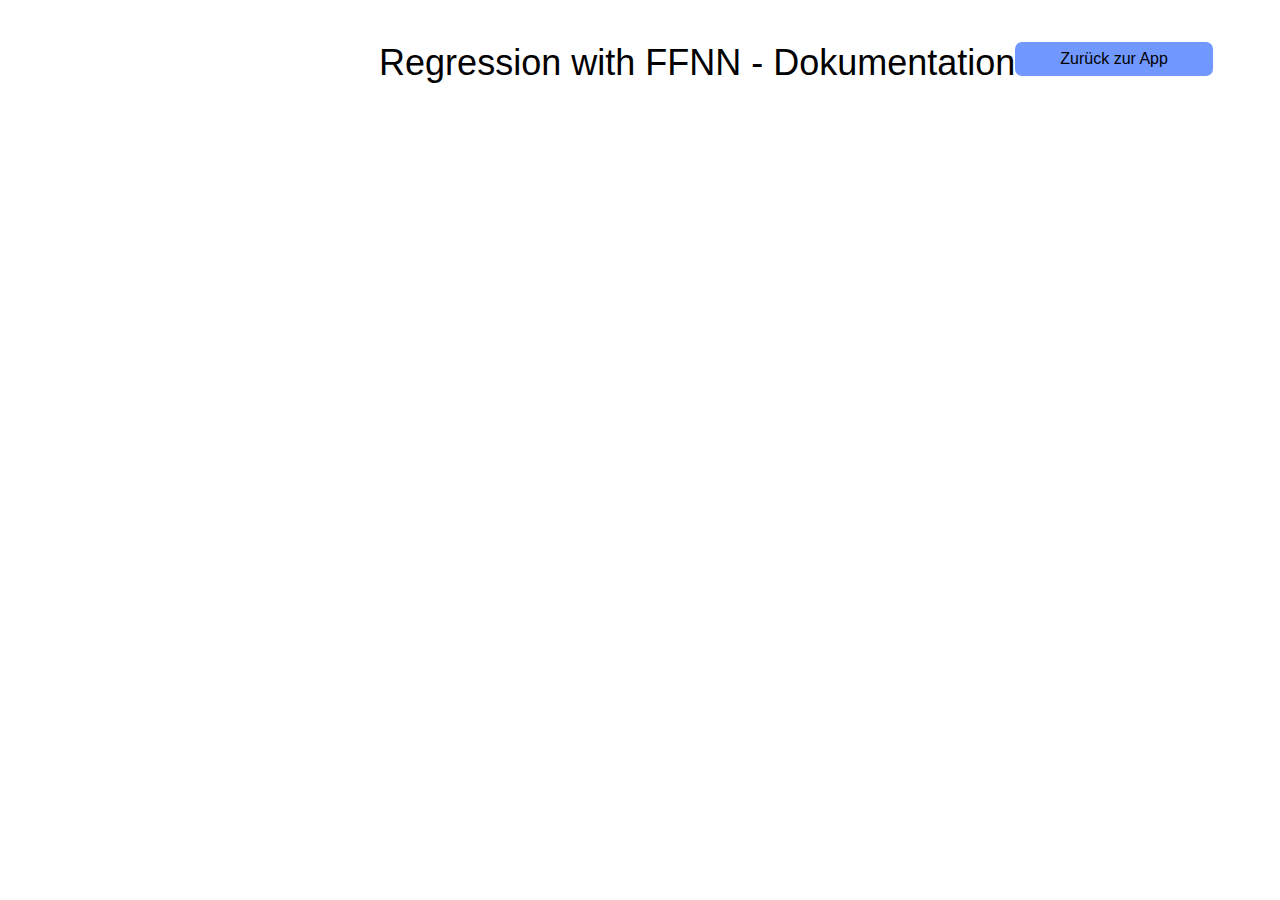
==== Documentation.html @ 9d25f86e "first commit" ====
<!DOCTYPE html>
<html>
    <head>
        <!-- add style sheet -->
        <link rel="stylesheet" href="style.css">
    </head>
    <body>
        <div class="dokumentation">
            <header class="nav-nav-header">
              <div class="frame-2">
                <div class="regression-with-ffnn">
                  Regression with FFNN - Dokumentation
                </div>
              </div>
              <a href="/">
                <button>
                  <div class="label">Zurück zur App</div>
                </button>
              </a>
            </header>
          </div>        
    </body>
</html>
---- style.css ----
.index,
.index * {
  box-sizing: border-box;
}

.index {
  background: #ffffff;
  padding: 0px 0px 63px 0px;
  display: flex;
  flex-direction: column;
  align-items: center;
  justify-content: center;
  width: 100%;
  position: relative;
  overflow: hidden;
}
.nav-nav-header {
  padding: 34px 32px 34px 32px;
  display: flex;
  flex-direction: row;
  gap: 0px;
  align-items: center;
  justify-content: center;
  flex-shrink: 0;
  width: 1512px;
  position: relative;
}
.title {
  display: flex;
  flex-direction: column;
  gap: 10px;
  align-items: center;
  justify-content: flex-start;
  flex: 1;
  position: relative;
}
.regression-with-ffnn {
  color: #000000;
  text-align: center;
  font: 400 36px "Inter", sans-serif;
  position: relative;
  align-self: stretch;
  height: 34px;
}


button {
  background: #7198ff;
  border-radius: 7px!important;
  padding: 8px 45px 8px 45px;
  display: flex;
  flex-direction: row;
  gap: 10px;
  align-items: center;
  justify-content: center;
  flex-shrink: 0;
  position: relative;
  border: none;
}

a {
  text-decoration:none!important;	
}

button:disabled{
  background: #c5d5ff;
}

.label {
  color: #000000;
  text-align: center;
  font: 400 16px "Inter", sans-serif;
  position: relative;
}
.training {
  margin: -1px 0 0 0;
  background: linear-gradient(
    180deg,
    rgba(207, 220, 255, 1) 0%,
    rgba(208, 221, 255, 0.53) 81.25%,
    rgba(255, 255, 255, 0) 100%
  );
  padding: 0px 0px 80px 0px;
  display: flex;
  flex-direction: column;
  gap: 55px;
  align-items: center;
  justify-content: flex-start;
  flex-shrink: 0;
  position: relative;
}
.title2 {
  padding: 10px;
  display: flex;
  flex-direction: column;
  gap: 10px;
  align-items: flex-start;
  justify-content: flex-start;
  flex-shrink: 0;
  width: 100%;
  position: relative;
}
.heading-5 {
  flex-shrink: 0;
  width: 1500px;
  height: 34px;
  position: relative;
}
.heading-1 {
  color: #000000;
  text-align: center;
  font: 400 36px "Inter", sans-serif;
  position: absolute;
  left: 0px;
  top: 0px;
  width: 1500px;
  height: 34px;
}
.input-training {
  display: flex;
  flex-direction: column;
  gap: 23px;
  align-items: center;
  justify-content: center;
  flex-shrink: 0;
  position: relative;
}
.title3 {
  display: flex;
  flex-direction: row;
  gap: 10px;
  align-items: center;
  justify-content: center;
  align-self: stretch;
  flex-shrink: 0;
  position: relative;
}
.heading-2 {
  color: #000000;
  text-align: left;
  font: 400 24px "Inter", sans-serif;
  position: relative;
  flex: 1;
}
.trainingsdaten {
  display: flex;
  flex-direction: column;
  gap: 9px;
  align-items: flex-start;
  justify-content: flex-start;
  flex-shrink: 0;
  position: relative;
}
.input-input-item {
  padding: 0px 0px 0px 15px;
  display: flex;
  flex-direction: row;
  gap: 29px;
  align-items: center;
  justify-content: center;
  flex-shrink: 0;
  position: relative;
}

#testPlot{
  height: 500px;;
}

.input-slider p{
  margin: auto;
}

.input-label {
  display: flex;
  flex-direction: row;
  gap: 10px;
  align-items: center;
  justify-content: flex-start;
  flex-shrink: 0;
  width: 177px;
  position: relative;
}
.text {
  color: #000000;
  text-align: left;
  font: 400 14px "Inter", sans-serif;
  position: relative;
}
.input-slider {
  flex-shrink: 0;
  width: 206px;
  height: 21px;
  position: relative;
  display: flex;
  gap: 10px;
}
.rectangle-11 {
  background: #838383;
  width: 206px;
  height: 4px;
  position: absolute;
  left: 0px;
  top: 8px;
}
.ellipse-1 {
  background: #7198ff;
  border-radius: 50%;
  width: 21px;
  height: 21px;
  position: absolute;
  left: 13px;
  top: 0px;
}
.diagram {
  flex-shrink: 0;
  width: 700px;
  position: relative;
}
.rectangle-13 {
  background: #d9d9d9;
  width: 292px;
  height: 202px;
  position: absolute;
  left: 0px;
  top: 0px;
}
.heading-4 {
  display: flex;
  flex-direction: row;
  gap: 10px;
  align-items: center;
  justify-content: center;
  flex-shrink: 0;
  width: 611px;
  position: relative;
}
.frame-4 {
  display: flex;
  flex-direction: column;
  gap: 15px;
  align-items: flex-end;
  justify-content: flex-start;
  flex-shrink: 0;
  position: relative;
}
.input-dropdown {
  border-radius: 25px;
  display: flex;
  flex-direction: column;
  gap: 10px;
  align-items: flex-start;
  justify-content: flex-start;
  flex-shrink: 0;
  position: relative;
}
select {
  background: #acc3ff;
  border-radius: 5px;
  flex-shrink: 0;
  width: 206px;
  height: 24px;
  position: relative;
}
.fitting-slider {
  display: flex;
  flex-direction: column;
  gap: 23px;
  align-items: center;
  justify-content: flex-start;
  flex-shrink: 0;
  position: relative;
}
.fitting-slider-labels {
  display: flex;
  flex-direction: row;
  gap: 177px;
  align-items: flex-start;
  justify-content: flex-start;
  flex-shrink: 0;
  position: relative;
}
.text-primary {
  display: flex;
  flex-direction: row;
  gap: 10px;
  align-items: center;
  justify-content: center;
  flex-shrink: 0;
  position: relative;
}
.fitting-slider2 {
  background: linear-gradient(
    90deg,
    rgba(243, 94, 94, 1) 0%,
    rgba(148, 220, 151, 1) 50.20874738693237%,
    rgba(35, 55, 239, 1) 100%
  );
  flex-shrink: 0;
  width: 598px;
  height: 18px;
  position: relative;
}
.test {
  margin: -1px 0 0 0;
  display: flex;
  flex-direction: column;
  gap: 47px;
  align-items: center;
  justify-content: flex-start;
  flex-shrink: 0;
  width: 100%;
  position: relative;
}
.sektion-titel {
  padding: 10px;
  display: flex;
  flex-direction: column;
  gap: 10px;
  align-items: flex-start;
  justify-content: flex-start;
  flex-shrink: 0;
  position: relative;
}
.heading-6 {
  flex-shrink: 0;
  width: 100%;
  height: 34px;
  position: relative;
}
.heading-12 {
  color: #000000;
  text-align: center;
  font: 400 36px "Inter", sans-serif;
  left: 0px;
  top: 0px;
  width: 100%;
  height: 34px;
}
.frame-7 {
  display: flex;
  flex-direction: row;
  align-items: center;
  justify-content: space-between;
  flex-shrink: 0;
  width: 818px;
  position: relative;
}
.text-heading-2 {
  display: flex;
  flex-direction: row;
  gap: 10px;
  align-items: center;
  justify-content: center;
  flex: 1;
  position: relative;
}
.heading-22 {
  color: #000000;
  text-align: left;
  font: 400 24px "Inter", sans-serif;
  position: relative;
}
.text-heading-22 {
  display: flex;
  flex-direction: row;
  gap: 10px;
  align-items: center;
  justify-content: center;
  flex-shrink: 0;
  position: relative;
}
.frame-1 {
  display: flex;
  flex-direction: row;
  gap: 34px;
  align-items: flex-start;
  justify-content: flex-start;
  flex-shrink: 0;
  width: 837px;
  position: relative;
}
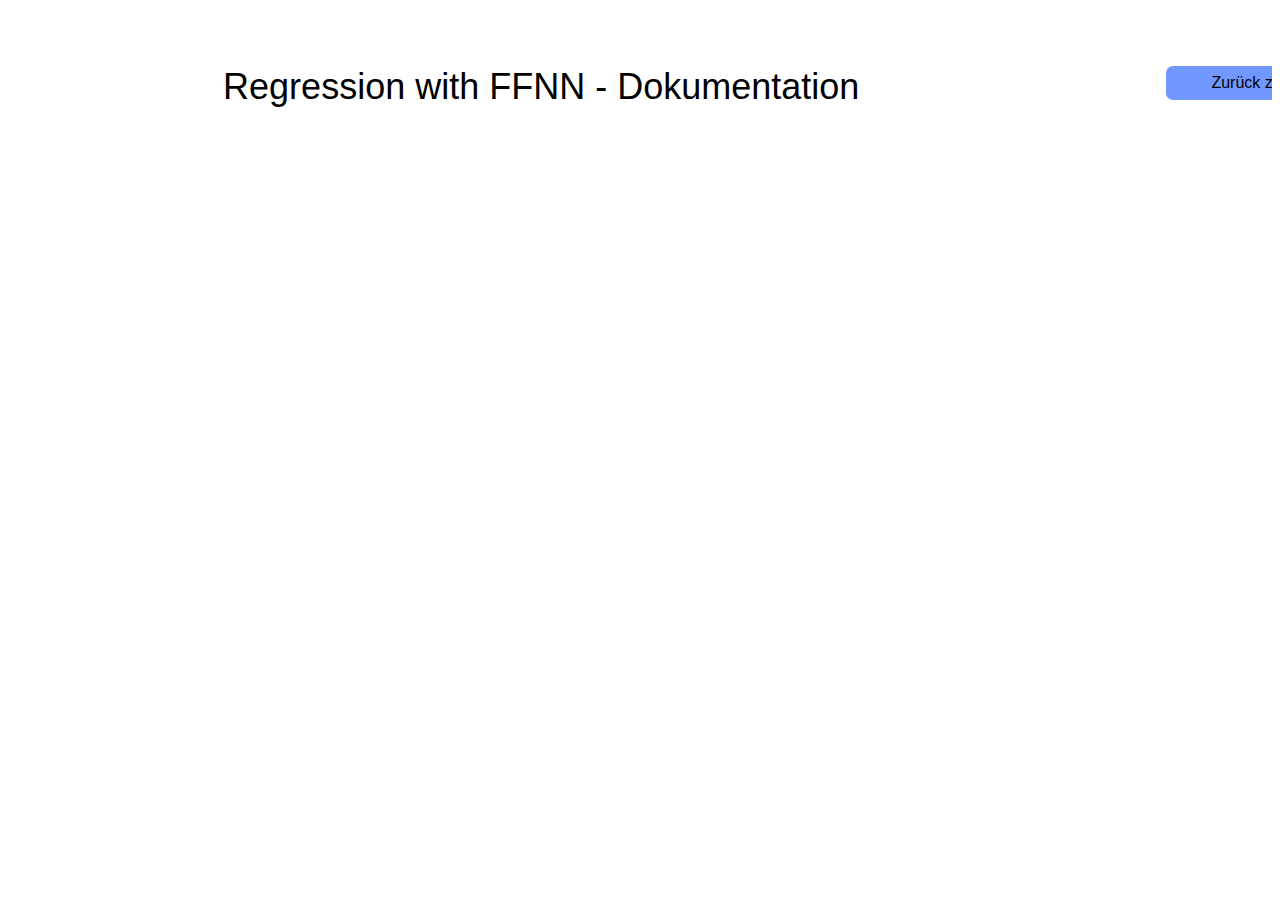
==== commit a2c73ba6: "save and load parameters" ====
--- a/Documentation.html
+++ b/Documentation.html
@@ -5,12 +5,12 @@
         <link rel="stylesheet" href="style.css">
     </head>
     <body>
-        <div class="dokumentation">
+        <div class="index">
             <header class="nav-nav-header">
-              <div class="frame-2">
-                <div class="regression-with-ffnn">
+              <div class="title">
+                <h1>
                   Regression with FFNN - Dokumentation
-                </div>
+              </h1>
               </div>
               <a href="/">
                 <button>
--- a/style.css
+++ b/style.css
@@ -1,382 +1,322 @@
-.index,
-.index * {
-  box-sizing: border-box;
+.index,.index *{
+  box-sizing:border-box
+}
+.index{
+  background:#fff;
+  padding:0 0 63px 0;
+  display:flex;
+  flex-direction:column;
+  align-items:center;
+  justify-content:center;
+  width:100%;
+  position:relative;
+  overflow:hidden
+}
+.nav-nav-header{
+  padding:34px 32px 34px 32px;
+  display:flex;
+  flex-direction:row;
+  gap:0;
+  align-items:center;
+  justify-content:center;
+  flex-shrink:0;
+  width:1512px;
+  position:relative
+}
+.title{
+  display:flex;
+  flex-direction:column;
+  gap:10px;
+  align-items:center;
+  justify-content:flex-start;
+  flex:1;
+  position:relative
+}
+h1{
+  color:#000;
+  text-align:center;
+  font:400 36px Inter,sans-serif;
+  position:relative;
+  align-self:stretch;
+  height:34px
+}
+button{
+  background:#7198ff;
+  border-radius:7px!important;
+  padding:8px 45px 8px 45px;
+  display:flex;
+  flex-direction:row;
+  gap:10px;
+  align-items:center;
+  justify-content:center;
+  flex-shrink:0;
+  position:relative;
+  border:none
+}
+.active{
+  outline: #ff8419 solid 5px!important;
 }
 
-.index {
-  background: #ffffff;
-  padding: 0px 0px 63px 0px;
-  display: flex;
-  flex-direction: column;
-  align-items: center;
-  justify-content: center;
-  width: 100%;
-  position: relative;
-  overflow: hidden;
-}
-.nav-nav-header {
-  padding: 34px 32px 34px 32px;
-  display: flex;
-  flex-direction: row;
-  gap: 0px;
-  align-items: center;
-  justify-content: center;
-  flex-shrink: 0;
-  width: 1512px;
-  position: relative;
-}
-.title {
-  display: flex;
-  flex-direction: column;
-  gap: 10px;
-  align-items: center;
-  justify-content: flex-start;
-  flex: 1;
-  position: relative;
-}
-.regression-with-ffnn {
-  color: #000000;
-  text-align: center;
-  font: 400 36px "Inter", sans-serif;
-  position: relative;
-  align-self: stretch;
-  height: 34px;
-}
-
-
-button {
-  background: #7198ff;
-  border-radius: 7px!important;
-  padding: 8px 45px 8px 45px;
-  display: flex;
-  flex-direction: row;
-  gap: 10px;
-  align-items: center;
-  justify-content: center;
-  flex-shrink: 0;
-  position: relative;
-  border: none;
-}
-
-a {
-  text-decoration:none!important;	
-}
-
+a{
+  text-decoration:none!important
+}
 button:disabled{
-  background: #c5d5ff;
-}
-
-.label {
-  color: #000000;
-  text-align: center;
-  font: 400 16px "Inter", sans-serif;
-  position: relative;
-}
-.training {
-  margin: -1px 0 0 0;
-  background: linear-gradient(
-    180deg,
-    rgba(207, 220, 255, 1) 0%,
-    rgba(208, 221, 255, 0.53) 81.25%,
-    rgba(255, 255, 255, 0) 100%
-  );
-  padding: 0px 0px 80px 0px;
-  display: flex;
-  flex-direction: column;
-  gap: 55px;
-  align-items: center;
-  justify-content: flex-start;
-  flex-shrink: 0;
-  position: relative;
-}
-.title2 {
-  padding: 10px;
-  display: flex;
-  flex-direction: column;
-  gap: 10px;
-  align-items: flex-start;
-  justify-content: flex-start;
-  flex-shrink: 0;
-  width: 100%;
-  position: relative;
-}
-.heading-5 {
-  flex-shrink: 0;
-  width: 1500px;
-  height: 34px;
-  position: relative;
-}
-.heading-1 {
-  color: #000000;
-  text-align: center;
-  font: 400 36px "Inter", sans-serif;
-  position: absolute;
-  left: 0px;
-  top: 0px;
-  width: 1500px;
-  height: 34px;
-}
-.input-training {
-  display: flex;
-  flex-direction: column;
-  gap: 23px;
-  align-items: center;
-  justify-content: center;
-  flex-shrink: 0;
-  position: relative;
-}
-.title3 {
-  display: flex;
-  flex-direction: row;
-  gap: 10px;
-  align-items: center;
-  justify-content: center;
-  align-self: stretch;
-  flex-shrink: 0;
-  position: relative;
-}
-.heading-2 {
-  color: #000000;
-  text-align: left;
-  font: 400 24px "Inter", sans-serif;
-  position: relative;
-  flex: 1;
-}
-.trainingsdaten {
-  display: flex;
-  flex-direction: column;
-  gap: 9px;
-  align-items: flex-start;
-  justify-content: flex-start;
-  flex-shrink: 0;
-  position: relative;
-}
-.input-input-item {
-  padding: 0px 0px 0px 15px;
-  display: flex;
-  flex-direction: row;
-  gap: 29px;
-  align-items: center;
-  justify-content: center;
-  flex-shrink: 0;
-  position: relative;
-}
-
+  background:#c5d5ff
+}
+.label{
+  color:#000;
+  text-align:center;
+  font:400 16px Inter,sans-serif;
+  position:relative
+}
+.training{
+  margin:-1px 0 0 0;
+  background:linear-gradient(180deg,rgba(207,220,255,1) 0,rgba(208,221,255,.53) 81.25%,rgba(255,255,255,0) 100%);
+  padding:0 0 80px 0;
+  display:flex;
+  flex-direction:column;
+  gap:55px;
+  align-items:center;
+  justify-content:flex-start;
+  flex-shrink:0;
+  position:relative
+}
+.title2{
+  padding:10px;
+  display:flex;
+  flex-direction:column;
+  gap:10px;
+  align-items:flex-start;
+  justify-content:flex-start;
+  flex-shrink:0;
+  width:100%;
+  position:relative
+}
+.heading-5{
+  flex-shrink:0;
+  width:1500px;
+  height:34px;
+  position:relative
+}
+.heading-1{
+  color:#000;
+  text-align:center;
+  font:400 36px Inter,sans-serif;
+  position:absolute;
+  left:0;
+  top:0;
+  width:1500px;
+  height:34px
+}
+.input-training{
+  display:flex;
+  flex-direction:column;
+  gap:23px;
+  align-items:center;
+  justify-content:center;
+  flex-shrink:0;
+  position:relative
+}
+.title3{
+  display:flex;
+  flex-direction:row;
+  gap:10px;
+  align-items:center;
+  justify-content:center;
+  align-self:stretch;
+  flex-shrink:0;
+  position:relative
+}
+.heading-2{
+  color:#000;
+  text-align:left;
+  font:400 24px Inter,sans-serif;
+  position:relative;
+  flex:1
+}
+.trainingsdaten{
+  display:flex;
+  flex-direction:column;
+  gap:9px;
+  align-items:flex-start;
+  justify-content:flex-start;
+  flex-shrink:0;
+  position:relative
+}
+.input-input-item{
+  padding:0 0 0 15px;
+  display:flex;
+  flex-direction:row;
+  gap:29px;
+  align-items:center;
+  justify-content:center;
+  flex-shrink:0;
+  position:relative
+}
 #testPlot{
-  height: 500px;;
-}
-
+  height:500px
+}
 .input-slider p{
-  margin: auto;
-}
-
-.input-label {
-  display: flex;
-  flex-direction: row;
-  gap: 10px;
-  align-items: center;
-  justify-content: flex-start;
-  flex-shrink: 0;
-  width: 177px;
-  position: relative;
-}
-.text {
-  color: #000000;
-  text-align: left;
-  font: 400 14px "Inter", sans-serif;
-  position: relative;
-}
-.input-slider {
-  flex-shrink: 0;
-  width: 206px;
-  height: 21px;
-  position: relative;
-  display: flex;
-  gap: 10px;
-}
-.rectangle-11 {
-  background: #838383;
-  width: 206px;
-  height: 4px;
-  position: absolute;
-  left: 0px;
-  top: 8px;
-}
-.ellipse-1 {
-  background: #7198ff;
-  border-radius: 50%;
-  width: 21px;
-  height: 21px;
-  position: absolute;
-  left: 13px;
-  top: 0px;
-}
-.diagram {
-  flex-shrink: 0;
-  width: 700px;
-  position: relative;
-}
-.rectangle-13 {
-  background: #d9d9d9;
-  width: 292px;
-  height: 202px;
-  position: absolute;
-  left: 0px;
-  top: 0px;
-}
-.heading-4 {
-  display: flex;
-  flex-direction: row;
-  gap: 10px;
-  align-items: center;
-  justify-content: center;
-  flex-shrink: 0;
-  width: 611px;
-  position: relative;
-}
-.frame-4 {
-  display: flex;
-  flex-direction: column;
-  gap: 15px;
-  align-items: flex-end;
-  justify-content: flex-start;
-  flex-shrink: 0;
-  position: relative;
-}
-.input-dropdown {
-  border-radius: 25px;
-  display: flex;
-  flex-direction: column;
-  gap: 10px;
-  align-items: flex-start;
-  justify-content: flex-start;
-  flex-shrink: 0;
-  position: relative;
-}
-select {
-  background: #acc3ff;
-  border-radius: 5px;
-  flex-shrink: 0;
-  width: 206px;
-  height: 24px;
-  position: relative;
-}
-.fitting-slider {
-  display: flex;
-  flex-direction: column;
-  gap: 23px;
-  align-items: center;
-  justify-content: flex-start;
-  flex-shrink: 0;
-  position: relative;
-}
-.fitting-slider-labels {
-  display: flex;
-  flex-direction: row;
-  gap: 177px;
-  align-items: flex-start;
-  justify-content: flex-start;
-  flex-shrink: 0;
-  position: relative;
-}
-.text-primary {
-  display: flex;
-  flex-direction: row;
-  gap: 10px;
-  align-items: center;
-  justify-content: center;
-  flex-shrink: 0;
-  position: relative;
-}
-.fitting-slider2 {
-  background: linear-gradient(
-    90deg,
-    rgba(243, 94, 94, 1) 0%,
-    rgba(148, 220, 151, 1) 50.20874738693237%,
-    rgba(35, 55, 239, 1) 100%
-  );
-  flex-shrink: 0;
-  width: 598px;
-  height: 18px;
-  position: relative;
-}
-.test {
-  margin: -1px 0 0 0;
-  display: flex;
-  flex-direction: column;
-  gap: 47px;
-  align-items: center;
-  justify-content: flex-start;
-  flex-shrink: 0;
-  width: 100%;
-  position: relative;
-}
-.sektion-titel {
-  padding: 10px;
-  display: flex;
-  flex-direction: column;
-  gap: 10px;
-  align-items: flex-start;
-  justify-content: flex-start;
-  flex-shrink: 0;
-  position: relative;
-}
-.heading-6 {
-  flex-shrink: 0;
-  width: 100%;
-  height: 34px;
-  position: relative;
-}
-.heading-12 {
-  color: #000000;
-  text-align: center;
-  font: 400 36px "Inter", sans-serif;
-  left: 0px;
-  top: 0px;
-  width: 100%;
-  height: 34px;
-}
-.frame-7 {
-  display: flex;
-  flex-direction: row;
-  align-items: center;
-  justify-content: space-between;
-  flex-shrink: 0;
-  width: 818px;
-  position: relative;
-}
-.text-heading-2 {
-  display: flex;
-  flex-direction: row;
-  gap: 10px;
-  align-items: center;
-  justify-content: center;
-  flex: 1;
-  position: relative;
-}
-.heading-22 {
-  color: #000000;
-  text-align: left;
-  font: 400 24px "Inter", sans-serif;
-  position: relative;
-}
-.text-heading-22 {
-  display: flex;
-  flex-direction: row;
-  gap: 10px;
-  align-items: center;
-  justify-content: center;
-  flex-shrink: 0;
-  position: relative;
-}
-.frame-1 {
-  display: flex;
-  flex-direction: row;
-  gap: 34px;
-  align-items: flex-start;
-  justify-content: flex-start;
-  flex-shrink: 0;
-  width: 837px;
-  position: relative;
-}
-
+  margin:auto
+}
+.input-label{
+  display:flex;
+  flex-direction:row;
+  gap:10px;
+  align-items:center;
+  justify-content:flex-start;
+  flex-shrink:0;
+  width:177px;
+  position:relative
+}
+.text{
+  color:#000;
+  text-align:left;
+  font:400 14px Inter,sans-serif;
+  position:relative
+}
+.input-slider{
+  flex-shrink:0;
+  width:206px;
+  height:21px;
+  position:relative;
+  display:flex;
+  gap:10px
+}
+.diagram{
+  flex-shrink:0;
+  width:700px;
+  position:relative
+}
+.heading-4{
+  display:flex;
+  flex-direction:row;
+  gap:10px;
+  align-items:center;
+  justify-content:center;
+  flex-shrink:0;
+  width:611px;
+  position:relative
+}
+.frame-4{
+  display:flex;
+  flex-direction:column;
+  gap:15px;
+  align-items:flex-end;
+  justify-content:flex-start;
+  flex-shrink:0;
+  position:relative
+}
+.input-dropdown{
+  border-radius:25px;
+  display:flex;
+  flex-direction:column;
+  gap:10px;
+  align-items:flex-start;
+  justify-content:flex-start;
+  flex-shrink:0;
+  position:relative
+}
+select{
+  background:#acc3ff;
+  border-radius:5px;
+  flex-shrink:0;
+  width:206px;
+  height:24px;
+  position:relative
+}
+.fitting-slider{
+  display:flex;
+  flex-direction:column;
+  gap:23px;
+  align-items:center;
+  justify-content:flex-start;
+  flex-shrink:0;
+  position:relative
+}
+.fitting-slider2{
+  background:linear-gradient(90deg,rgba(243,94,94,1) 0,rgba(148,220,151,1) 50.20874738693237%,rgba(35,55,239,1) 100%);
+  flex-shrink:0;
+  width:598px;
+  height:18px;
+  position:relative
+}
+.test{
+  margin:-1px 0 0 0;
+  display:flex;
+  flex-direction:column;
+  gap:47px;
+  align-items:center;
+  justify-content:flex-start;
+  flex-shrink:0;
+  width:100%;
+  position:relative
+}
+.sektion-titel{
+  padding:10px;
+  display:flex;
+  flex-direction:column;
+  gap:10px;
+  align-items:flex-start;
+  justify-content:flex-start;
+  flex-shrink:0;
+  position:relative
+}
+.heading-6{
+  flex-shrink:0;
+  width:100%;
+  height:34px;
+  position:relative
+}
+.heading-12{
+  color:#000;
+  text-align:center;
+  font:400 36px Inter,sans-serif;
+  left:0;
+  top:0;
+  width:100%;
+  height:34px
+}
+.frame-7{
+  display:flex;
+  flex-direction:row;
+  align-items:center;
+  justify-content:space-between;
+  flex-shrink:0;
+  width:818px;
+  position:relative
+}
+.text-heading-2{
+  display:flex;
+  flex-direction:row;
+  gap:10px;
+  align-items:center;
+  justify-content:center;
+  flex:1;
+  position:relative
+}
+h2{
+  color:#000;
+  text-align:left;
+  font:400 24px Inter,sans-serif;
+  position:relative
+}
+.text-heading-22{
+  display:flex;
+  flex-direction:row;
+  gap:10px;
+  align-items:center;
+  justify-content:center;
+  flex-shrink:0;
+  position:relative
+}
+#model-buttons{
+  display:flex;
+  flex-direction:row;
+  gap:34px;
+  align-items:flex-start;
+  justify-content:flex-start;
+  flex-shrink:0;
+  width:837px;
+  position:relative
+}
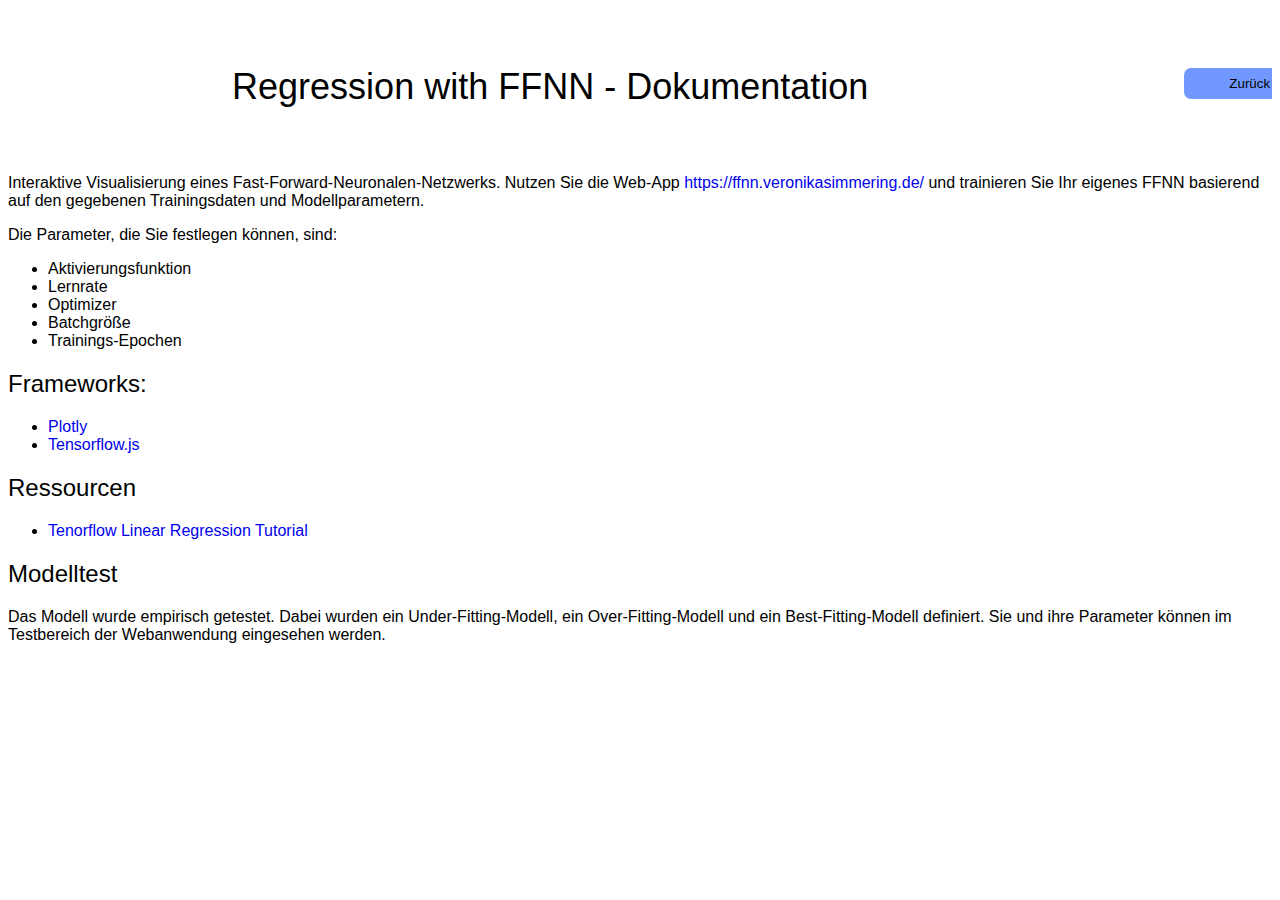
==== commit a8f078c7: "update docu" ====
--- a/Documentation.html
+++ b/Documentation.html
@@ -5,7 +5,7 @@
         <link rel="stylesheet" href="style.css">
     </head>
     <body>
-        <div class="index">
+        <main class="index">
             <header class="nav-nav-header">
               <div class="title">
                 <h1>
@@ -18,6 +18,31 @@
                 </button>
               </a>
             </header>
-          </div>        
+          </div> 
+        <div class="content">
+            <p>Interaktive Visualisierung eines Fast-Forward-Neuronalen-Netzwerks. Nutzen Sie die Web-App <a href="https://ffnn.veronikasimmering.de/">https://ffnn.veronikasimmering.de/</a> und trainieren Sie Ihr eigenes FFNN basierend auf den gegebenen Trainingsdaten und Modellparametern.</p>
+            <p>Die Parameter, die Sie festlegen können, sind:</p>
+            <ul>
+                <li>Aktivierungsfunktion</li>
+                <li>Lernrate</li>
+                <li>Optimizer</li>
+                <li>Batchgröße</li>
+                <li>Trainings-Epochen</li>
+            </ul>
+
+            <h2>Frameworks:</h2>
+            <ul>
+                <li><a href="https://plotly.com/">Plotly</a></li>
+                <li><a href="https://www.tensorflow.org/">Tensorflow.js</a></li>
+            </ul>
+
+            <h2>Ressourcen</h2>
+            <ul>
+                <li><a href="https://www.tensorflow.org/js/tutorials/training/linear_regression">Tenorflow Linear Regression Tutorial</a></li>
+            </ul>
+
+            <h2>Modelltest</h2>
+            <p>Das Modell wurde empirisch getestet. Dabei wurden ein Under-Fitting-Modell, ein Over-Fitting-Modell und ein Best-Fitting-Modell definiert. Sie und ihre Parameter können im Testbereich der Webanwendung eingesehen werden.</p>
+          </main>
     </body>
 </html>
--- a/style.css
+++ b/style.css
@@ -1,3 +1,10 @@
+body{
+    color:#000;
+    text-align:left;
+    font:400 16px Inter,sans-serif;
+    position:relative
+}
+
 .index,.index *{
   box-sizing:border-box
 }
@@ -51,9 +58,10 @@
   justify-content:center;
   flex-shrink:0;
   position:relative;
-  border:none
-}
-.active{
+  border:none;
+  margin: auto;
+}
+.selected{
   outline: #ff8419 solid 5px!important;
 }
 
@@ -62,12 +70,6 @@
 }
 button:disabled{
   background:#c5d5ff
-}
-.label{
-  color:#000;
-  text-align:center;
-  font:400 16px Inter,sans-serif;
-  position:relative
 }
 .training{
   margin:-1px 0 0 0;
@@ -111,9 +113,7 @@
 .input-training{
   display:flex;
   flex-direction:column;
-  gap:23px;
-  align-items:center;
-  justify-content:center;
+  gap:5px;
   flex-shrink:0;
   position:relative
 }
@@ -134,27 +134,30 @@
   position:relative;
   flex:1
 }
-.trainingsdaten{
-  display:flex;
-  flex-direction:column;
-  gap:9px;
-  align-items:flex-start;
-  justify-content:flex-start;
-  flex-shrink:0;
-  position:relative
+.training-inner{
+  display:flex;
+  flex-direction:row;
+  gap:30px;
 }
 .input-input-item{
-  padding:0 0 0 15px;
   display:flex;
   flex-direction:row;
   gap:29px;
   align-items:center;
-  justify-content:center;
   flex-shrink:0;
   position:relative
 }
 #testPlot{
-  height:500px
+  height:500px;
+  margin: 10px;
+}
+#info-box{
+  max-width: 700px;
+  transition: all 0.5s ease;
+}
+.flex{
+  display:flex;
+  gap: 10px;
 }
 .input-slider p{
   margin:auto
@@ -169,12 +172,6 @@
   width:177px;
   position:relative
 }
-.text{
-  color:#000;
-  text-align:left;
-  font:400 14px Inter,sans-serif;
-  position:relative
-}
 .input-slider{
   flex-shrink:0;
   width:206px;
@@ -202,7 +199,7 @@
   display:flex;
   flex-direction:column;
   gap:15px;
-  align-items:flex-end;
+  align-items:baseline;
   justify-content:flex-start;
   flex-shrink:0;
   position:relative
@@ -320,3 +317,6 @@
   width:837px;
   position:relative
 }
+.info{
+  display:none;
+}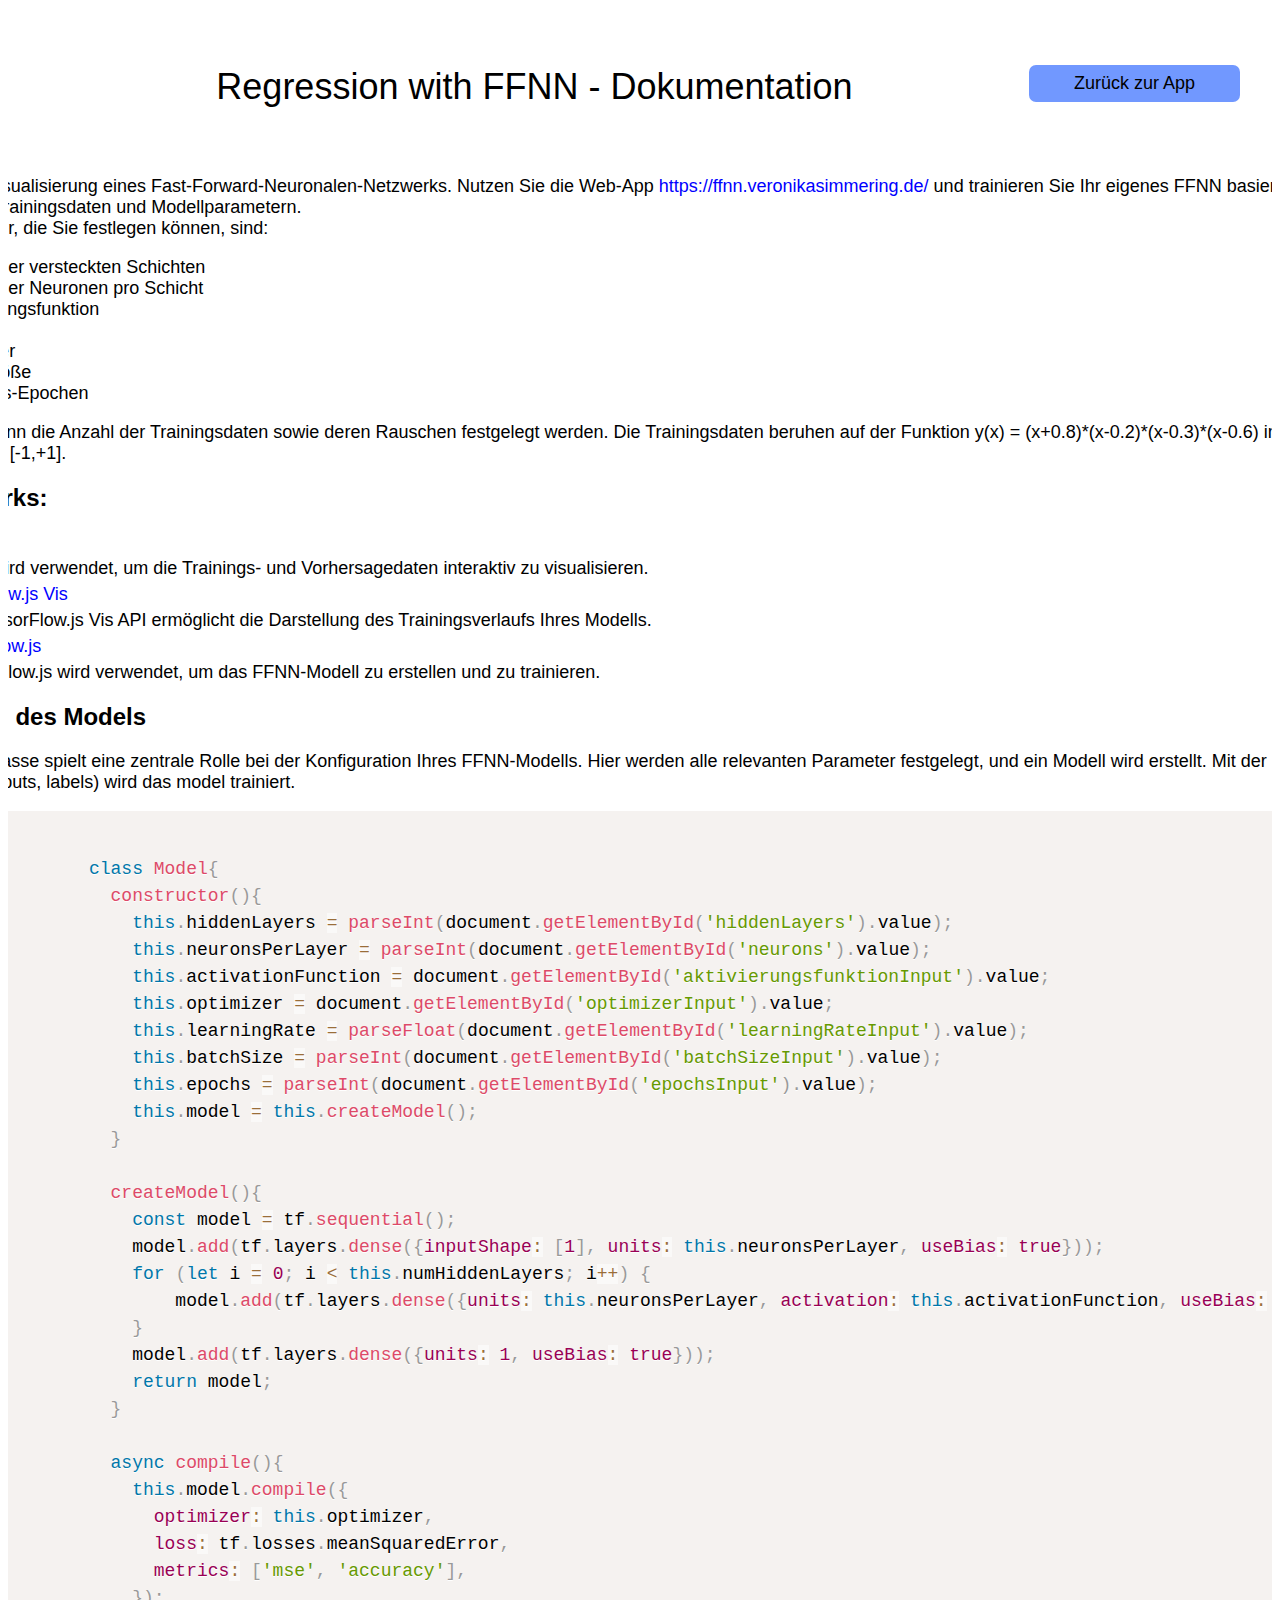
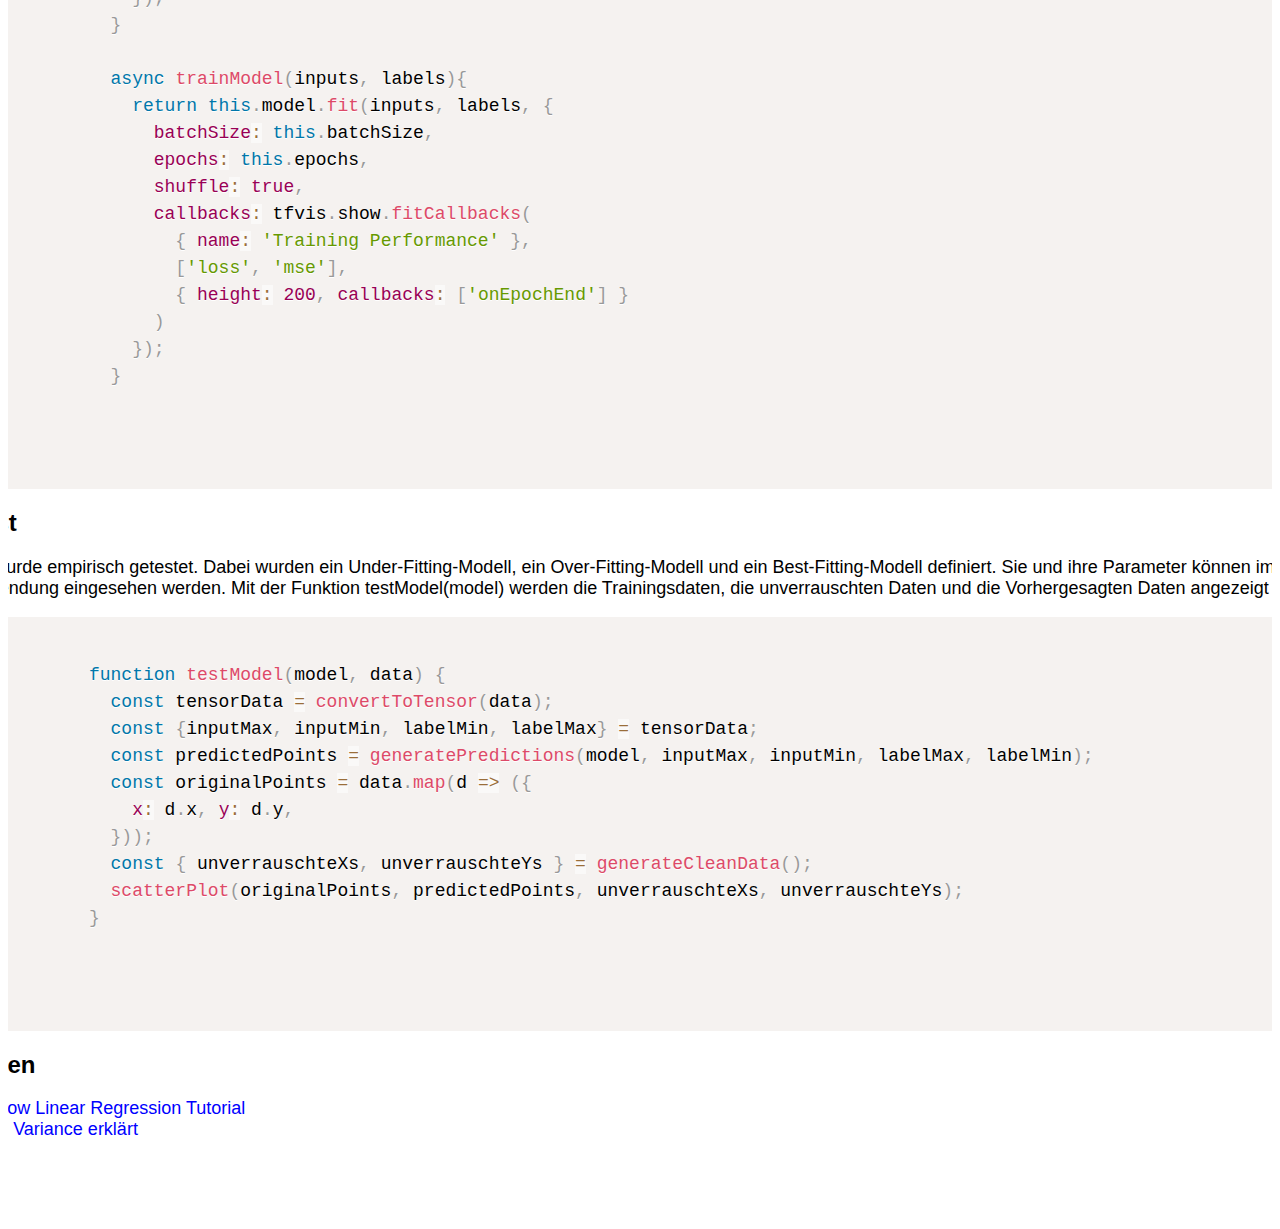
==== commit 7fc48a3d: "documentations" ====
--- a/Documentation.html
+++ b/Documentation.html
@@ -3,6 +3,7 @@
     <head>
         <!-- add style sheet -->
         <link rel="stylesheet" href="style.css">
+        <link href="prism.css" rel="stylesheet">
     </head>
     <body>
         <main class="index">
@@ -20,29 +21,103 @@
             </header>
           </div> 
         <div class="content">
-            <p>Interaktive Visualisierung eines Fast-Forward-Neuronalen-Netzwerks. Nutzen Sie die Web-App <a href="https://ffnn.veronikasimmering.de/">https://ffnn.veronikasimmering.de/</a> und trainieren Sie Ihr eigenes FFNN basierend auf den gegebenen Trainingsdaten und Modellparametern.</p>
-            <p>Die Parameter, die Sie festlegen können, sind:</p>
+            <p>Interaktive Visualisierung eines Fast-Forward-Neuronalen-Netzwerks. Nutzen Sie die Web-App <a href="https://ffnn.veronikasimmering.de/">https://ffnn.veronikasimmering.de/</a> 
+            und trainieren Sie Ihr eigenes FFNN basierend auf den gegebenen Trainingsdaten und Modellparametern. <br>
+            Die Parameter, die Sie festlegen können, sind:</p>
             <ul>
+                <li>Anzahl der versteckten Schichten</li>
+                <li>Anzahl der Neuronen pro Schicht</li>
                 <li>Aktivierungsfunktion</li>
                 <li>Lernrate</li>
                 <li>Optimizer</li>
                 <li>Batchgröße</li>
                 <li>Trainings-Epochen</li>
             </ul>
-
+            <p>Außerdem kann die Anzahl der Trainingsdaten sowie deren Rauschen festgelegt werden. Die Trainingsdaten beruhen auf der Funktion y(x) = (x+0.8)*(x-0.2)*(x-0.3)*(x-0.6) im Wertebereich [-1,+1].</p>
             <h2>Frameworks:</h2>
             <ul>
-                <li><a href="https://plotly.com/">Plotly</a></li>
-                <li><a href="https://www.tensorflow.org/">Tensorflow.js</a></li>
+                <li><a href="https://plotly.com/">Plotly</a><br><p>Plotly wird verwendet, um die Trainings- und Vorhersagedaten interaktiv zu visualisieren.</p></li>
+                <li><a href="https://js.tensorflow.org/api_vis/1.5.1/">TenorFlow.js Vis</a><br><p>Die TensorFlow.js Vis API ermöglicht die Darstellung des Trainingsverlaufs Ihres Modells.</p></li>
+                <li><a href="https://www.tensorflow.org/">Tensorflow.js</a><br><p>TensorFlow.js wird verwendet, um das FFNN-Modell zu erstellen und zu trainieren.</p></li>
             </ul>
+            <h2>Definition des Models</h2>
+            <p>Die Model-Klasse spielt eine zentrale Rolle bei der Konfiguration Ihres FFNN-Modells. Hier werden alle relevanten Parameter festgelegt, und ein Modell wird erstellt. 
+              Mit der Methode trainModel(inputs, labels) wird das model trainiert.</p>
+            <pre>
+              <code class="language-javascript">
+                class Model{
+                  constructor(){
+                    this.hiddenLayers = parseInt(document.getElementById('hiddenLayers').value);
+                    this.neuronsPerLayer = parseInt(document.getElementById('neurons').value);
+                    this.activationFunction = document.getElementById('aktivierungsfunktionInput').value;
+                    this.optimizer = document.getElementById('optimizerInput').value;
+                    this.learningRate = parseFloat(document.getElementById('learningRateInput').value);
+                    this.batchSize = parseInt(document.getElementById('batchSizeInput').value);
+                    this.epochs = parseInt(document.getElementById('epochsInput').value);
+                    this.model = this.createModel();
+                  }
+                
+                  createModel(){
+                    const model = tf.sequential();
+                    model.add(tf.layers.dense({inputShape: [1], units: this.neuronsPerLayer, useBias: true}));
+                    for (let i = 0; i < this.numHiddenLayers; i++) {
+                        model.add(tf.layers.dense({units: this.neuronsPerLayer, activation: this.activationFunction, useBias: true}));
+                    }
+                    model.add(tf.layers.dense({units: 1, useBias: true}));
+                    return model;
+                  }
+                
+                  async compile(){
+                    this.model.compile({
+                      optimizer: this.optimizer,
+                      loss: tf.losses.meanSquaredError,
+                      metrics: ['mse', 'accuracy'],
+                    });
+                  }
+                
+                  async trainModel(inputs, labels){
+                    return this.model.fit(inputs, labels, {
+                      batchSize: this.batchSize,
+                      epochs: this.epochs,
+                      shuffle: true,
+                      callbacks: tfvis.show.fitCallbacks(
+                        { name: 'Training Performance' },
+                        ['loss', 'mse'],
+                        { height: 200, callbacks: ['onEpochEnd'] }
+                      )
+                    });
+                  }
+                
+              </code>
+            </pre>
+
+            <h2>Modelltest</h2>
+            <p>Das Modell wurde empirisch getestet. Dabei wurden ein Under-Fitting-Modell, ein Over-Fitting-Modell und ein Best-Fitting-Modell definiert. 
+              Sie und ihre Parameter können im Testbereich der Webanwendung eingesehen werden. Mit der Funktion testModel(model) werden die Trainingsdaten, die unverrauschten Daten und die 
+            Vorhergesagten Daten angezeigt</p>
+            <pre>
+              <code class="language-javascript">
+                function testModel(model, data) {
+                  const tensorData = convertToTensor(data);
+                  const {inputMax, inputMin, labelMin, labelMax} = tensorData;
+                  const predictedPoints = generatePredictions(model, inputMax, inputMin, labelMax, labelMin);
+                  const originalPoints = data.map(d => ({
+                    x: d.x, y: d.y,
+                  }));
+                  const { unverrauschteXs, unverrauschteYs } = generateCleanData();
+                  scatterPlot(originalPoints, predictedPoints, unverrauschteXs, unverrauschteYs);
+                }
+                
+              </code>
+            </pre>
 
             <h2>Ressourcen</h2>
             <ul>
-                <li><a href="https://www.tensorflow.org/js/tutorials/training/linear_regression">Tenorflow Linear Regression Tutorial</a></li>
+                <li><a href="https://www.tensorflow.org/js/tutorials/training/linear_regression">TensorFlow Linear Regression Tutorial</a></li>
+                <li><a href="https://www.youtube.com/watch?v=EuBBz3bI-aA&list=PLiSxV9-aJz9YJRuINsNhnXLh-L8CM6OL_&index=14&ab_channel=StatQuestwithJoshStarmer">Bias und Variance erklärt</a></li>
             </ul>
-
-            <h2>Modelltest</h2>
-            <p>Das Modell wurde empirisch getestet. Dabei wurden ein Under-Fitting-Modell, ein Over-Fitting-Modell und ein Best-Fitting-Modell definiert. Sie und ihre Parameter können im Testbereich der Webanwendung eingesehen werden.</p>
           </main>
+          <script src="prism.js"></script>
+	      
     </body>
 </html>
--- a/style.css
+++ b/style.css
@@ -1,7 +1,7 @@
 body{
     color:#000;
     text-align:left;
-    font:400 16px Inter,sans-serif;
+    font:400 18px Inter,sans-serif;
     position:relative
 }
 
@@ -19,6 +19,7 @@
   position:relative;
   overflow:hidden
 }
+
 .nav-nav-header{
   padding:34px 32px 34px 32px;
   display:flex;
@@ -27,7 +28,7 @@
   align-items:center;
   justify-content:center;
   flex-shrink:0;
-  width:1512px;
+  width:100%;
   position:relative
 }
 .title{
@@ -47,7 +48,9 @@
   align-self:stretch;
   height:34px
 }
+
 button{
+  font:400 18px Inter,sans-serif;
   background:#7198ff;
   border-radius:7px!important;
   padding:8px 45px 8px 45px;
@@ -66,8 +69,15 @@
 }
 
 a{
-  text-decoration:none!important
-}
+  text-decoration:none!important;
+  color:blue;
+}
+
+li p {
+  font-weight: normal;
+  margin: 5px;
+}
+
 button:disabled{
   background:#c5d5ff
 }
@@ -83,17 +93,7 @@
   flex-shrink:0;
   position:relative
 }
-.title2{
-  padding:10px;
-  display:flex;
-  flex-direction:column;
-  gap:10px;
-  align-items:flex-start;
-  justify-content:flex-start;
-  flex-shrink:0;
-  width:100%;
-  position:relative
-}
+
 .heading-5{
   flex-shrink:0;
   width:1500px;
@@ -154,6 +154,7 @@
 #info-box{
   max-width: 700px;
   transition: all 0.5s ease;
+  margin-left: 15px;
 }
 .flex{
   display:flex;
@@ -295,7 +296,7 @@
 h2{
   color:#000;
   text-align:left;
-  font:400 24px Inter,sans-serif;
+  font:bold 24px Inter,sans-serif;
   position:relative
 }
 .text-heading-22{
@@ -319,4 +320,36 @@
 }
 .info{
   display:none;
+}
+
+@media (max-width: 768px) {
+  textarea {
+    font-size: 50px;
+    line-height: 60px;
+  }
+
+  #slider-value {
+    font-size: 15px;
+  }
+  .content{
+    max-width: 90vw;
+  }
+}
+
+@media (min-width: 1441px) {
+  .content{
+    max-width: 60vw;
+  }
+}
+
+@media (min-width: 1921px) {
+  .content{
+    max-width: 40vw;
+  }
+}
+
+@media (max-width: 500px) {
+  .content{
+    max-width: 100%;
+  }
 }--- a/prism.css
+++ b/prism.css
@@ -0,0 +1,3 @@
+/* PrismJS 1.29.0
+https://prismjs.com/download.html#themes=prism&languages=markup+css+clike+javascript */
+code[class*=language-],pre[class*=language-]{color:#000;background:0 0;text-shadow:0 1px #fff;font-family:Consolas,Monaco,'Andale Mono','Ubuntu Mono',monospace;font-size:1em;text-align:left;white-space:pre;word-spacing:normal;word-break:normal;word-wrap:normal;line-height:1.5;-moz-tab-size:4;-o-tab-size:4;tab-size:4;-webkit-hyphens:none;-moz-hyphens:none;-ms-hyphens:none;hyphens:none}code[class*=language-] ::-moz-selection,code[class*=language-]::-moz-selection,pre[class*=language-] ::-moz-selection,pre[class*=language-]::-moz-selection{text-shadow:none;background:#b3d4fc}code[class*=language-] ::selection,code[class*=language-]::selection,pre[class*=language-] ::selection,pre[class*=language-]::selection{text-shadow:none;background:#b3d4fc}@media print{code[class*=language-],pre[class*=language-]{text-shadow:none}}pre[class*=language-]{padding:1em;margin:.5em 0;overflow:auto}:not(pre)>code[class*=language-],pre[class*=language-]{background:#f5f2f0}:not(pre)>code[class*=language-]{padding:.1em;border-radius:.3em;white-space:normal}.token.cdata,.token.comment,.token.doctype,.token.prolog{color:#708090}.token.punctuation{color:#999}.token.namespace{opacity:.7}.token.boolean,.token.constant,.token.deleted,.token.number,.token.property,.token.symbol,.token.tag{color:#905}.token.attr-name,.token.builtin,.token.char,.token.inserted,.token.selector,.token.string{color:#690}.language-css .token.string,.style .token.string,.token.entity,.token.operator,.token.url{color:#9a6e3a;background:hsla(0,0%,100%,.5)}.token.atrule,.token.attr-value,.token.keyword{color:#07a}.token.class-name,.token.function{color:#dd4a68}.token.important,.token.regex,.token.variable{color:#e90}.token.bold,.token.important{font-weight:700}.token.italic{font-style:italic}.token.entity{cursor:help}
